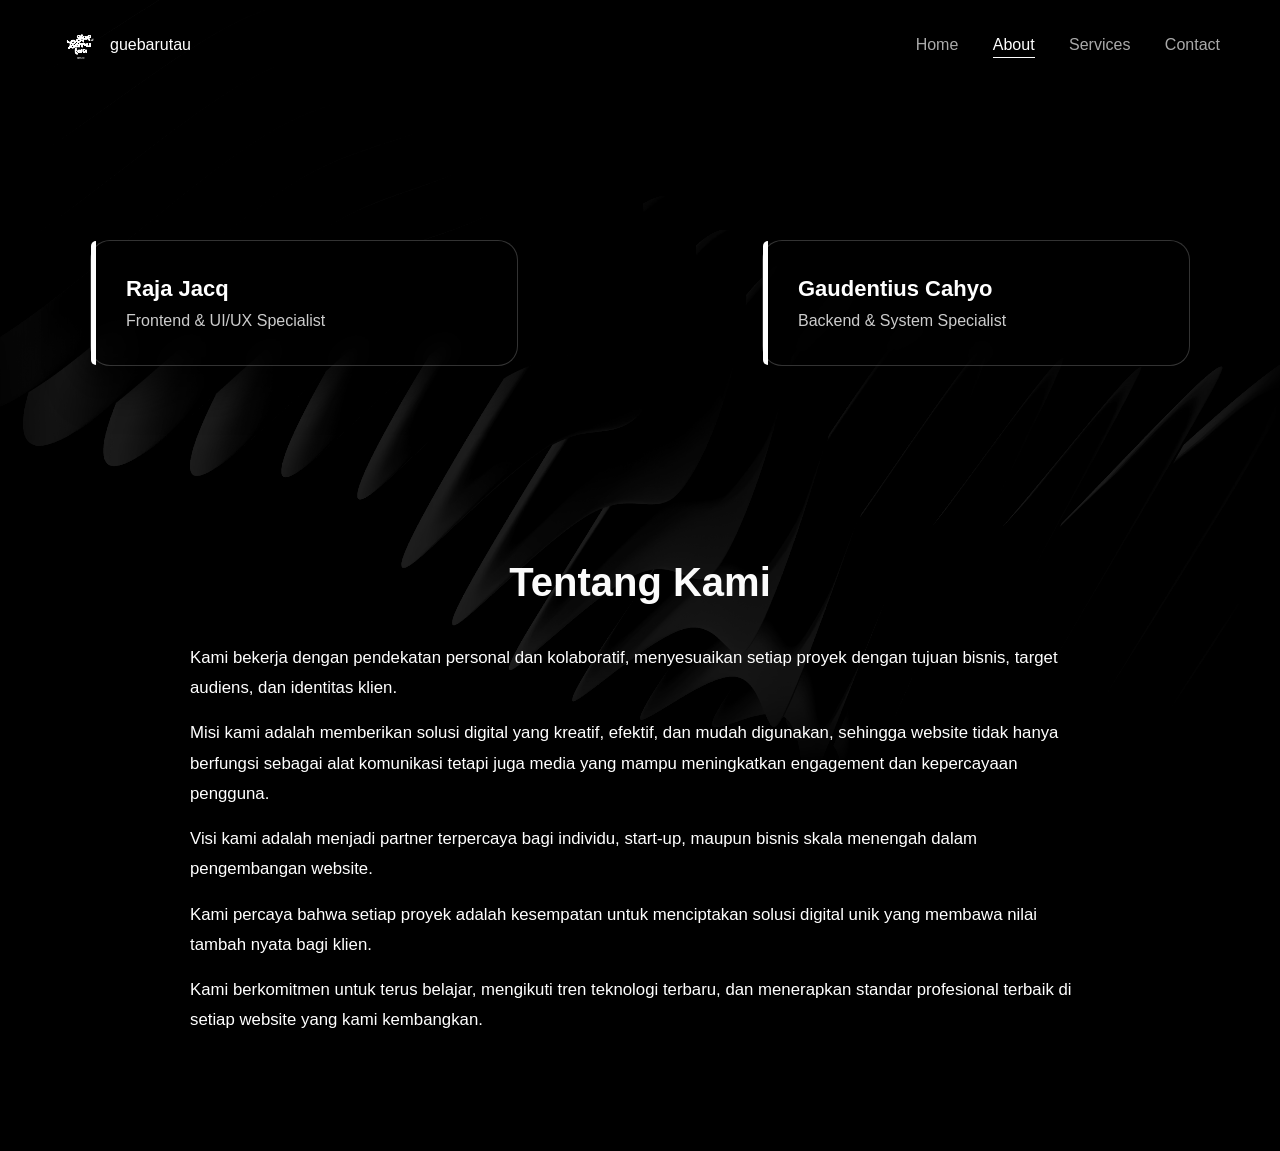
==== about.html @ 9aa13e60 "Add files via upload" ====
<!DOCTYPE html>
<html lang="id">
<head>
  <meta charset="UTF-8">
  <title>About</title>
  <link rel="stylesheet" href="style.css">
</head>
<body>

<!-- BACKGROUND -->
<div class="feature"></div>

<!-- NAVBAR -->
<header class="navbar">
  <div class="logo">
    <img src="logo.jpeg" alt="logo">
    <span>guebarutau</span>
  </div>
  <nav>
    <a href="index.html">Home</a>
    <a href="about.html" class="active">About</a>
    <a href="services.html">Services</a>
    <a href="contact.html">Contact</a>
  </nav>
</header>

<!-- GRID -->
<section class="parent">

  <!-- RAJA -->
  <div class="box div1"
    data-title="Raja Jacq – Frontend & UI/UX"
    data-text="Raja Jacq adalah Spesialis Frontend & UI/UX. Dengan pengalaman bertahun-tahun dalam merancang antarmuka pengguna, Raja memastikan setiap website tidak hanya menarik tetapi juga mudah digunakan di berbagai perangkat.

Dia mengutamakan desain yang responsif, navigasi intuitif, dan pengalaman pengguna yang menyenangkan. Raja percaya bahwa tampilan website yang estetis dapat meningkatkan engagement dan kredibilitas brand.

Selain desain visual, Raja juga memahami prinsip aksesibilitas dan standar web modern sehingga website yang dibangun dapat diakses oleh semua orang.

Raja terbiasa menggunakan teknologi HTML, CSS, JavaScript, dan framework modern untuk membangun website interaktif dan dinamis.">

    <h2>Raja Jacq</h2>
    <p>Frontend & UI/UX Specialist</p>
  </div>

  <!-- GAUDENTIUS -->
  <div class="box div2"
    data-title="Gaudentius Cahyo – Backend & Optimasi"
    data-text="Gaudentius Cahyo adalah Spesialis Backend & Optimasi. Gaudentius memastikan website stabil, cepat, dan aman.

Dengan keahlian dalam integrasi database, manajemen server, dan optimasi performa, dia mampu menghadirkan sistem website yang handal dan efisien.

Setiap proyek backend dirancang untuk mendukung skalabilitas dan kemudahan pengelolaan konten.

Gaudentius juga memahami pentingnya keamanan data dan penerapan praktik terbaik dalam pengembangan website, termasuk enkripsi, autentikasi, dan proteksi terhadap serangan siber.

Dia terbiasa bekerja dengan berbagai bahasa backend dan sistem manajemen database seperti PHP, Laravel, Node.js, MySQL, dan MongoDB.">

    <h2>Gaudentius Cahyo</h2>
    <p>Backend & System Specialist</p>
  </div>

</section>

<!-- PARALLAX ABOUT -->
<section class="about-parallax">
  <div class="about-content">
    <h1>Tentang Kami</h1>

    <p>Kami bekerja dengan pendekatan personal dan kolaboratif, menyesuaikan setiap proyek dengan tujuan bisnis, target audiens, dan identitas klien.</p>

    <p>Misi kami adalah memberikan solusi digital yang kreatif, efektif, dan mudah digunakan, sehingga website tidak hanya berfungsi sebagai alat komunikasi tetapi juga media yang mampu meningkatkan engagement dan kepercayaan pengguna.</p>

    <p>Visi kami adalah menjadi partner terpercaya bagi individu, start-up, maupun bisnis skala menengah dalam pengembangan website.</p>

    <p>Kami percaya bahwa setiap proyek adalah kesempatan untuk menciptakan solusi digital unik yang membawa nilai tambah nyata bagi klien.</p>

    <p>Kami berkomitmen untuk terus belajar, mengikuti tren teknologi terbaru, dan menerapkan standar profesional terbaik di setiap website yang kami kembangkan.</p>
  </div>
</section>

<!-- MODAL (INI YANG TADI KURANG) -->
<div class="modal" id="modal">
  <div class="modal-content">
    <span class="close">&times;</span>
    <h2 id="modal-title"></h2>
    <p id="modal-text"></p>
  </div>
</div>

<!-- SCRIPT -->
<script src="script.js"></script>

</body>
</html>
---- style.css ----
/* RESET */
* {
  margin: 0;
  padding: 0;
  box-sizing: border-box;
  font-family: 'Segoe UI', sans-serif;
}

body {
  background: #000;
  color: #fff;
  overflow-x: hidden;
}

/* ================= BACKGROUND PARALLAX ================= */
.feature {
  position: fixed;
  inset: 0;
  z-index: -2;

  background: url("latar.jpeg") center/140% no-repeat;

  filter: grayscale(100%) contrast(120%) brightness(80%);
  box-shadow: inset 0 -150px 100px rgba(0,0,0,0.9);
}

.feature::after {
  content: '';
  position: absolute;
  inset: 0;
  background: rgba(0,0,0,0.75);
}

/* ================= NAVBAR ================= */
.navbar {
  display: flex;
  justify-content: space-between;
  align-items: center;
  padding: 25px 60px;
}

.logo {
  display: flex;
  align-items: center;
  gap: 10px;
}

.logo img {
  width: 40px;
  filter: grayscale(100%) brightness(200%);
}

nav a {
  margin-left: 30px;
  text-decoration: none;
  color: #aaa;
  position: relative;
}

nav a:hover,
.active {
  color: #fff;
}

nav a::after {
  content: '';
  position: absolute;
  width: 0%;
  height: 1px;
  bottom: -5px;
  left: 0;
  background: #fff;
  transition: 0.3s;
}

nav a:hover::after,
.active::after {
  width: 100%;
}

/* ================= HERO ================= */
.hero {
  display: flex;
  justify-content: space-between;
  align-items: center;
  padding: 100px 80px;
  min-height: 100vh;
}

.hero-left h1 {
  font-size: 60px;
  font-weight: 300;
}

.features {
  margin-top: 30px;
  display: flex;
  gap: 40px;
}

.item p {
  color: #aaa;
  font-size: 14px;
}

.hero button {
  margin-top: 40px;
  padding: 12px 30px;
  border: 1px solid #fff;
  background: transparent;
  color: #fff;
  cursor: pointer;
}

.hero button:hover {
  background: #fff;
  color: #000;
}

/* ================= IMAGE ================= */
.frame {
  padding: 20px;
  border: 1px solid rgba(255,255,255,0.1);
  backdrop-filter: blur(10px);
  background: rgba(255,255,255,0.02);
  border-radius: 20px;
}

.frame img {
  width: 300px;
  filter: grayscale(100%);
}

/* ================= PAGE ================= */
.page {
  padding: 150px 80px;
  max-width: 1000px;
  margin: auto;
  min-height: 100vh;
}

.page h1 {
  font-size: 55px;
  margin-bottom: 20px;
}

.page p {
  color: #aaa;
  line-height: 1.9;
  margin-bottom: 25px;
}

.subjudul {
  font-size: 22px;
  margin-bottom: 40px;
}
/* ================= PARALLAX ABOUT ================= */
.about-parallax {
  background: url('background.jpg') center/cover no-repeat fixed;
  padding: 100px 20px;
}

.about-parallax .about-content {
  max-width: 900px;
  margin: 0 auto;
  line-height: 1.8;
}

.about-parallax h1 {
  font-size: 2.5rem;
  margin-bottom: 25px;
  text-align: center;
  color: #fbfbfb;
}

.about-parallax p {
  font-size: 1.05rem;
  margin-bottom: 15px;
}


/* ================= GRID ABOUT ================= */
.parent {
  display: grid;
  grid-template-columns: repeat(5, 1fr);
  gap: 20px;
  max-width: 1100px;
  margin: 150px auto 80px auto;
}

.box {
  background-color: rgba(20, 20, 20, 0.8);
  padding: 25px;
  border-radius: 12px;
  box-shadow: 0 6px 12px rgba(0,0,0,0.4);
  transition: transform 0.3s ease, box-shadow 0.3s ease;
  cursor: pointer;
}

.box:hover {
  transform: translateY(-5px);
  box-shadow: 0 12px 24px rgba(0,0,0,0.6);
}

.div1 { grid-column: 1 / 3; } /* Raja kiri */
.div2 { grid-column: 4 / 6; } /* Gaudentius kanan */

/* ================= RESPONSIVE ================= */
@media (max-width: 768px) {
  .parent {
    grid-template-columns: 1fr;
    gap: 30px;
    margin-top: 180px;
  }

  .div1, .div2 {
    grid-column: auto;
  }

  .about-parallax h1 {
    font-size: 2rem;
  }

  .about-parallax p {
    font-size: 1rem;
  }
}

/* ================= MODAL ================= */
.modal {
  display: none;
  position: fixed;
  inset: 0;
  background: rgba(0,0,0,0.85);
  backdrop-filter: blur(8px);
  justify-content: center;
  align-items: center;
  z-index: 999;
}

.modal-content {
  background: #111;
  padding: 40px;
  max-width: 600px;
  border-radius: 15px;
  border: 1px solid rgba(255,255,255,0.1);
}

.modal .close {
  position: absolute;
  top: 20px;
  right: 30px;
  font-size: 25px;
  cursor: pointer;
  color: white;
}
/* ================= BOX (FINAL STYLE) ================= */
.box {
  position: relative;
  padding: 35px;
  border-radius: 20px;

  background: rgba(0,0,0,0.5);
  border: 1px solid rgba(255,255,255,0.2);

  backdrop-filter: blur(12px);

  cursor: pointer;
  transition: 0.3s;

  box-shadow: 0 20px 40px rgba(0,0,0,0.7);
}

.box:hover {
  transform: translateY(-10px);
  background: rgba(0,0,0,0.7);
}

.box::before {
  content: "";
  position: absolute;
  left: 0;
  top: 0;
  width: 5px;
  height: 100%;
  background: #fff;
  border-radius: 20px 0 0 20px;
}

.box h2 {
  font-size: 22px;
  font-weight: 700;
  margin-bottom: 10px;
}

.box p {
  color: #ccc;
}

/* ================= CARD ================= */
.cards {
  display: flex;
  gap: 30px;
  margin-top: 40px;
  flex-wrap: wrap;
}

.card {
  flex: 1;
  min-width: 250px;
  padding: 30px;
  border: 1px solid rgba(255,255,255,0.1);
  border-radius: 15px;
  background: rgba(255,255,255,0.02);
}

.card:hover {
  transform: translateY(-10px);
}

/* ================= FORM ================= */
.form {
  display: flex;
  flex-direction: column;
  gap: 15px;
  margin-top: 30px;
}

.form input,
.form textarea {
  padding: 12px;
  background: transparent;
  border: 1px solid rgba(255,255,255,0.2);
  color: #fff;
}

.form button {
  padding: 12px;
  border: 1px solid #fff;
  background: transparent;
  color: #fff;
}

.form button:hover {
  background: #fff;
  color: #000;
}

/* ================= MODAL ================= */
.modal {
  display: none;
  position: fixed;
  inset: 0;
  background: rgba(0,0,0,0.8);
  backdrop-filter: blur(10px);
  justify-content: center;
  align-items: center;
  z-index: 999;
}

.modal-content {
  background: #111;
  padding: 40px;
  max-width: 600px;
  border-radius: 15px;
  border: 1px solid rgba(255,255,255,0.1);
}

.close {
  position: absolute;
  top: 20px;
  right: 30px;
  font-size: 25px;
  cursor: pointer;
}
/* ================= ABOUT TOP CARDS ================= */
.about-top {
  display: flex;
  justify-content: space-between;
  padding: 120px 80px 40px;
  gap: 40px;
  flex-wrap: wrap;
}

.about-card {
  flex: 1;
  min-width: 280px;

  padding: 30px;
  border-radius: 18px;

  background: rgba(0,0,0,0.4);
  border: 1px solid rgba(255,255,255,0.15);

  backdrop-filter: blur(10px);

  transition: 0.3s;
  position: relative;
}

.about-card:hover {
  transform: translateY(-8px);
  background: rgba(0,0,0,0.6);
}

.about-card h3 {
  font-size: 22px;
  margin-bottom: 8px;
}

.about-card p {
  color: #aaa;
  font-size: 14px;
}

/* highlight card (yang kanan di gambar) */
.about-card.highlight {
  border-left: 4px solid #fff;
}

/* ================= ABOUT CENTER ================= */
.about-center {
  text-align: center;
  max-width: 800px;
  margin: 80px auto;
  padding: 40px;
}

.about-center h1 {
  font-size: 48px;
  margin-bottom: 30px;
}

.about-center p {
  color: #bbb;
  line-height: 1.8;
  margin-bottom: 20px;
}

/* ================= CONTACT ================= */
.contact-section {
  min-height: 100vh;
  padding: 120px 40px;
  text-align: center;
}

.contact-section h1 {
  font-size: 50px;
  margin-bottom: 60px;
}

.contact-wrapper {
  display: flex;
  justify-content: center;
  gap: 40px;
  flex-wrap: wrap;
}

/* CARD */
.contact-card {
  width: 320px;
  padding: 40px;
  border-radius: 20px;

  background: rgba(0,0,0,0.5);
  backdrop-filter: blur(12px);

  border: 1px solid rgba(255,255,255,0.15);

  transition: 0.3s;
}

.contact-card:hover {
  transform: translateY(-10px);
  background: rgba(0,0,0,0.7);
}

/* ICON */
.contact-card .icon {
  font-size: 40px;
  margin-bottom: 20px;
}

.contact-card h3 {
  margin-bottom: 10px;
}

.contact-card p {
  color: #aaa;
  font-size: 14px;
  margin-bottom: 20px;
}

/* ================= BUTTON KEREN ================= */
.contact-card button {
  padding: 12px 22px;
  border: none;
  border-radius: 12px;

  background: linear-gradient(135deg, #ffffff, #d1d5db);
  color: #000;

  font-weight: 600;
  letter-spacing: 0.5px;

  cursor: pointer;

  transition: all 0.25s ease;
  box-shadow: 0 10px 25px rgba(0,0,0,0.4);

  position: relative;
  overflow: hidden;
}

.contact-card button:hover {
  transform: translateY(-4px);
  box-shadow: 0 15px 35px rgba(255,255,255,0.15);
  background: linear-gradient(135deg, #f8fafc, #e5e7eb);
}

.contact-card button:active {
  transform: scale(0.96);
}

.contact-card button::before {
  content: "";
  position: absolute;
  top: 0;
  left: -100%;
  width: 100%;
  height: 100%;

  background: linear-gradient(
    120deg,
    transparent,
    rgba(255,255,255,0.6),
    transparent
  );

  transition: 0.5s;
}

.contact-card button:hover::before {
  left: 100%;
}

/* ================= POPUP ================= */
#confirmPopup {
  position: fixed;
  inset: 0;
  display: none;

  background: rgba(0,0,0,0.85);
  backdrop-filter: blur(8px);

  z-index: 99999;
}

#confirmPopup.active {
  display: flex;
  justify-content: center;
  align-items: center;
}

.confirm-box {
  width: 320px;
  padding: 30px;
  border-radius: 15px;

  background: #111;
  border: 1px solid rgba(255,255,255,0.2);

  text-align: center;
}

.confirm-box a,
.confirm-box button {
  display: inline-block;
  margin: 10px;
  padding: 10px 15px;
  border-radius: 5px;
  border: none;
  cursor: pointer;
}

.confirm-box a {
  background: #fff;
  color: #000;
  text-decoration: none;
}

.confirm-box button {
  background: transparent;
  color: #aaa;
}

/* SERVICES */
.services {
  position: relative;
  padding: 100px 80px;
  overflow: hidden;
  border-top: 1px solid rgba(255,255,255,0.05);
}

.services::before {
  content: '';
  position: absolute;
  inset: 0;
  background: radial-gradient(circle at top left, rgba(255,255,255,0.06), transparent 35%),
              radial-gradient(circle at bottom right, rgba(255,255,255,0.04), transparent 30%);
  pointer-events: none;
}

.services-bg {
  position: absolute;
  inset: 0;
  background: linear-gradient(180deg, rgba(255,255,255,0.03), transparent 50%, rgba(255,255,255,0.02));
  transform: translateY(0);
  transition: transform 0.2s ease-out;
  pointer-events: none;
}

.services-content {
  position: relative;
  z-index: 1;
}

.services-intro {
  max-width: 760px;
  margin-bottom: 60px;
}

.services-intro span {
  display: inline-block;
  color: #aaa;
  letter-spacing: 3px;
  text-transform: uppercase;
  font-size: 12px;
  margin-bottom: 18px;
}

.services-intro h2 {
  font-size: 52px;
  line-height: 1.05;
  margin-bottom: 18px;
  font-weight: 300;
}

.services-intro p {
  color: #bbb;
  max-width: 640px;
  line-height: 1.8;
}

.portfolio-grid {
  display: grid;
  grid-template-columns: repeat(2, minmax(0, 1fr));
  gap: 24px;
  margin-bottom: 60px;
}

.portfolio-card {
  display: block;
  background: rgba(255,255,255,0.03);
  border: 1px solid rgba(255,255,255,0.08);
  border-radius: 28px;
  overflow: hidden;
  transition: transform 0.4s ease, border-color 0.4s ease, box-shadow 0.4s ease;
  text-decoration: none;
  color: inherit;
}

.portfolio-card:hover {
  transform: translateY(-8px);
  border-color: rgba(255,255,255,0.18);
  box-shadow: 0 28px 80px rgba(0,0,0,0.25);
}

.portfolio-thumb {
  height: 240px;
  overflow: hidden;
}

.portfolio-thumb img {
  width: 100%;
  height: 100%;
  object-fit: cover;
  filter: grayscale(30%);
  transition: transform 0.6s ease, filter 0.6s ease;
}

.portfolio-card:hover .portfolio-thumb img {
  transform: scale(1.05);
  filter: grayscale(0%);
}

.portfolio-copy {
  padding: 28px;
}

.portfolio-copy h3 {
  font-size: 20px;
  margin-bottom: 12px;
  font-weight: 400;
}

.portfolio-copy p {
  color: #bbb;
  line-height: 1.7;
}

.pricing {
  margin-top: 10px;
}

.pricing-intro h3 {
  font-size: 32px;
  margin-bottom: 12px;
  font-weight: 300;
}

.pricing-intro p {
  color: #aaa;
  max-width: 640px;
  line-height: 1.8;
  margin-bottom: 32px;
}

.pricing-grid {
  display: grid;
  grid-template-columns: repeat(3, minmax(0, 1fr));
  gap: 22px;
}

.pricing-card {
  background: rgba(255,255,255,0.03);
  border: 1px solid rgba(255,255,255,0.08);
  border-radius: 28px;
  padding: 32px;
  transition: transform 0.4s ease, border-color 0.4s ease, box-shadow 0.4s ease;
}

.pricing-card.featured {
  border-color: rgba(255,255,255,0.2);
  box-shadow: 0 32px 80px rgba(0,0,0,0.18);
}

.pricing-card:hover {
  transform: translateY(-6px);
}

.pricing-card span {
  display: inline-block;
  color: #aaa;
  font-size: 13px;
  letter-spacing: 1.5px;
  text-transform: uppercase;
  margin-bottom: 18px;
}

.pricing-card h4 {
  font-size: 34px;
  margin-bottom: 16px;
  font-weight: 300;
}

.pricing-card p {
  color: #bbb;
  line-height: 1.8;
}

.btn-explore {
  display: inline-block;
  padding: 10px 20px;
  background-color: #fffbfb; /* contoh warna */
  color: #000000;
  text-decoration: none;
  border-radius: 5px;
  font-weight: bold;
  
}

.btn-explore:hover {
  background-color: #ffffff;
}
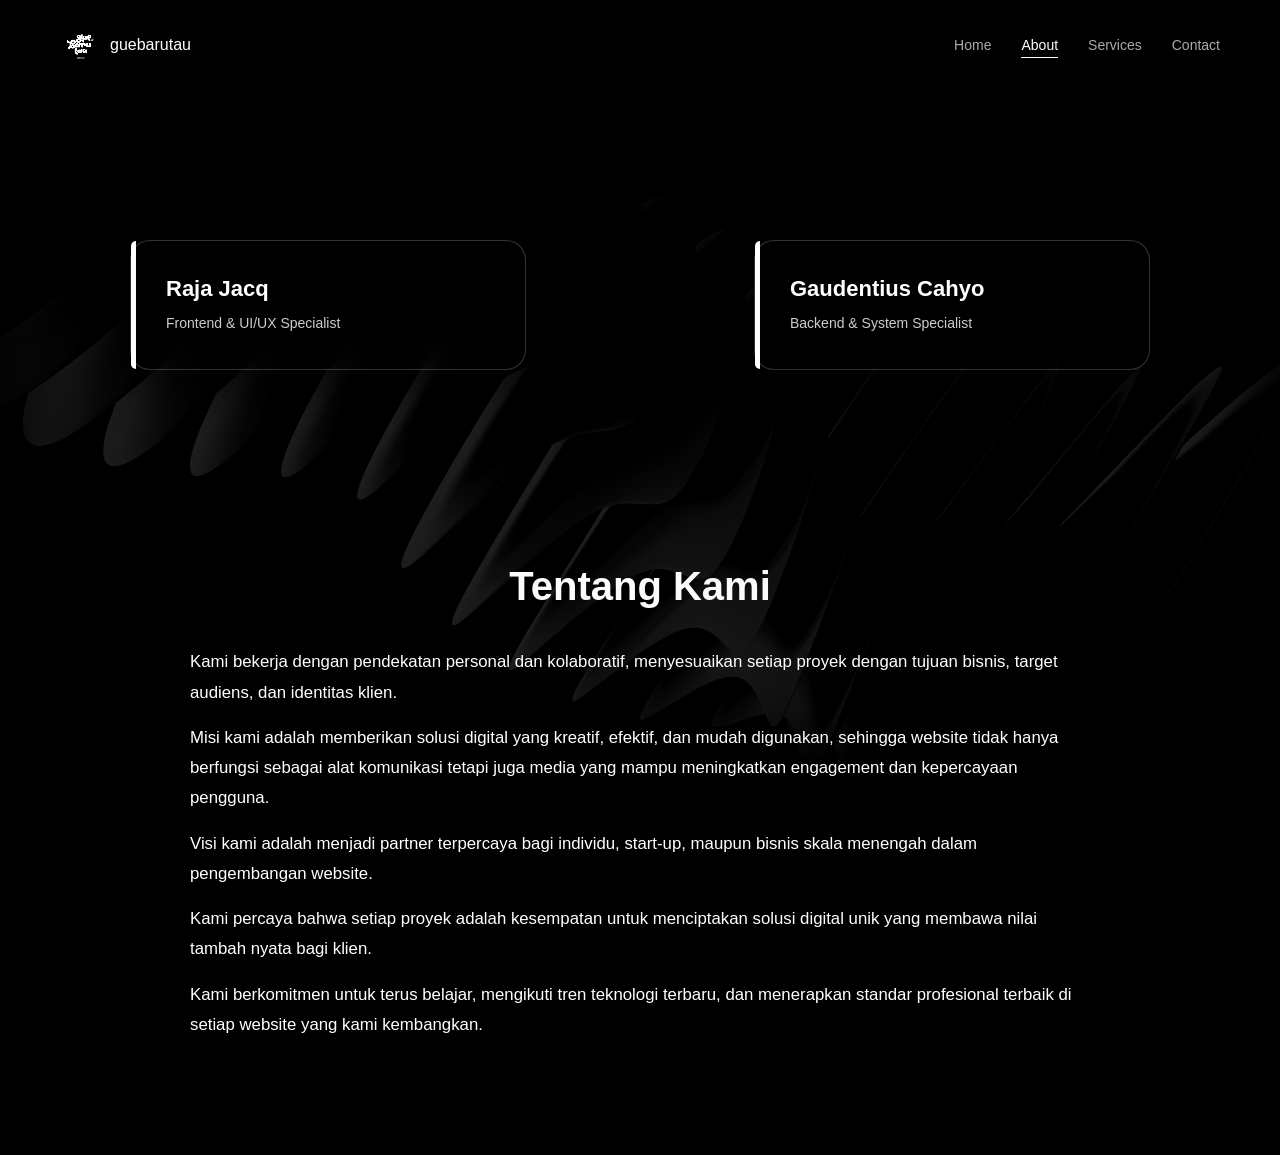
==== commit cf34964c: "Add files via upload" ====
--- a/about.html
+++ b/about.html
@@ -2,6 +2,7 @@
 <html lang="id">
 <head>
   <meta charset="UTF-8">
+  <meta name="viewport" content="width=device-width, initial-scale=1.0">
   <title>About</title>
   <link rel="stylesheet" href="style.css">
 </head>
--- a/style.css
+++ b/style.css
@@ -39,6 +39,18 @@
   padding: 25px 60px;
 }
 
+@media (max-width: 768px) {
+  .navbar {
+    padding: 20px 30px;
+  }
+}
+
+@media (max-width: 480px) {
+  .navbar {
+    padding: 15px 20px;
+  }
+}
+
 .logo {
   display: flex;
   align-items: center;
@@ -48,6 +60,20 @@
 .logo img {
   width: 40px;
   filter: grayscale(100%) brightness(200%);
+}
+
+@media (max-width: 480px) {
+  .logo img {
+    width: 30px;
+  }
+  
+  .logo span {
+    font-size: 14px;
+  }
+}
+
+nav {
+  display: flex;
 }
 
 nav a {
@@ -55,6 +81,21 @@
   text-decoration: none;
   color: #aaa;
   position: relative;
+  font-size: 14px;
+}
+
+@media (max-width: 768px) {
+  nav a {
+    margin-left: 20px;
+    font-size: 13px;
+  }
+}
+
+@media (max-width: 480px) {
+  nav a {
+    margin-left: 12px;
+    font-size: 11px;
+  }
 }
 
 nav a:hover,
@@ -85,11 +126,52 @@
   align-items: center;
   padding: 100px 80px;
   min-height: 100vh;
+  gap: 40px;
 }
 
 .hero-left h1 {
   font-size: 60px;
   font-weight: 300;
+  line-height: 1.2;
+}
+
+@media (max-width: 1024px) {
+  .hero {
+    padding: 80px 60px;
+  }
+  
+  .hero-left h1 {
+    font-size: 48px;
+  }
+}
+
+@media (max-width: 768px) {
+  .hero {
+    flex-direction: column;
+    padding: 60px 40px;
+    min-height: auto;
+    text-align: center;
+  }
+  
+  .hero-left h1 {
+    font-size: 38px;
+  }
+  
+  .hero-right {
+    width: 100%;
+    display: flex;
+    justify-content: center;
+  }
+}
+
+@media (max-width: 480px) {
+  .hero {
+    padding: 40px 20px;
+  }
+  
+  .hero-left h1 {
+    font-size: 28px;
+  }
 }
 
 .features {
@@ -98,9 +180,29 @@
   gap: 40px;
 }
 
+@media (max-width: 768px) {
+  .features {
+    flex-direction: column;
+    gap: 20px;
+    align-items: center;
+  }
+}
+
+@media (max-width: 480px) {
+  .features {
+    gap: 15px;
+  }
+}
+
 .item p {
   color: #aaa;
   font-size: 14px;
+}
+
+@media (max-width: 480px) {
+  .item p {
+    font-size: 12px;
+  }
 }
 
 .hero button {
@@ -110,6 +212,15 @@
   background: transparent;
   color: #fff;
   cursor: pointer;
+  font-size: 14px;
+}
+
+@media (max-width: 480px) {
+  .hero button {
+    padding: 10px 20px;
+    font-size: 12px;
+    margin-top: 30px;
+  }
 }
 
 .hero button:hover {
@@ -129,6 +240,25 @@
 .frame img {
   width: 300px;
   filter: grayscale(100%);
+  max-width: 100%;
+  height: auto;
+}
+
+@media (max-width: 768px) {
+  .frame img {
+    width: 250px;
+  }
+}
+
+@media (max-width: 480px) {
+  .frame {
+    padding: 15px;
+  }
+  
+  .frame img {
+    width: 100%;
+    max-width: 200px;
+  }
 }
 
 /* ================= PAGE ================= */
@@ -139,25 +269,87 @@
   min-height: 100vh;
 }
 
+@media (max-width: 1024px) {
+  .page {
+    padding: 120px 60px;
+  }
+}
+
+@media (max-width: 768px) {
+  .page {
+    padding: 80px 40px;
+  }
+}
+
+@media (max-width: 480px) {
+  .page {
+    padding: 50px 20px;
+  }
+}
+
 .page h1 {
   font-size: 55px;
   margin-bottom: 20px;
+}
+
+@media (max-width: 1024px) {
+  .page h1 {
+    font-size: 45px;
+  }
+}
+
+@media (max-width: 768px) {
+  .page h1 {
+    font-size: 36px;
+  }
+}
+
+@media (max-width: 480px) {
+  .page h1 {
+    font-size: 28px;
+  }
 }
 
 .page p {
   color: #aaa;
   line-height: 1.9;
   margin-bottom: 25px;
+  font-size: 16px;
+}
+
+@media (max-width: 480px) {
+  .page p {
+    font-size: 14px;
+  }
 }
 
 .subjudul {
   font-size: 22px;
   margin-bottom: 40px;
 }
+
+@media (max-width: 480px) {
+  .subjudul {
+    font-size: 18px;
+  }
+}
+
 /* ================= PARALLAX ABOUT ================= */
 .about-parallax {
   background: url('background.jpg') center/cover no-repeat fixed;
   padding: 100px 20px;
+}
+
+@media (max-width: 768px) {
+  .about-parallax {
+    padding: 80px 20px;
+  }
+}
+
+@media (max-width: 480px) {
+  .about-parallax {
+    padding: 60px 15px;
+  }
 }
 
 .about-parallax .about-content {
@@ -173,9 +365,33 @@
   color: #fbfbfb;
 }
 
+@media (max-width: 768px) {
+  .about-parallax h1 {
+    font-size: 2rem;
+  }
+}
+
+@media (max-width: 480px) {
+  .about-parallax h1 {
+    font-size: 1.5rem;
+  }
+}
+
 .about-parallax p {
   font-size: 1.05rem;
   margin-bottom: 15px;
+}
+
+@media (max-width: 768px) {
+  .about-parallax p {
+    font-size: 1rem;
+  }
+}
+
+@media (max-width: 480px) {
+  .about-parallax p {
+    font-size: 0.95rem;
+  }
 }
 
 
@@ -186,43 +402,37 @@
   gap: 20px;
   max-width: 1100px;
   margin: 150px auto 80px auto;
-}
-
-.box {
-  background-color: rgba(20, 20, 20, 0.8);
-  padding: 25px;
-  border-radius: 12px;
-  box-shadow: 0 6px 12px rgba(0,0,0,0.4);
-  transition: transform 0.3s ease, box-shadow 0.3s ease;
-  cursor: pointer;
-}
-
-.box:hover {
-  transform: translateY(-5px);
-  box-shadow: 0 12px 24px rgba(0,0,0,0.6);
+  padding: 0 40px;
 }
 
 .div1 { grid-column: 1 / 3; } /* Raja kiri */
 .div2 { grid-column: 4 / 6; } /* Gaudentius kanan */
 
-/* ================= RESPONSIVE ================= */
+@media (max-width: 1024px) {
+  .parent {
+    margin: 120px auto 60px auto;
+    padding: 0 30px;
+  }
+}
+
 @media (max-width: 768px) {
   .parent {
     grid-template-columns: 1fr;
     gap: 30px;
-    margin-top: 180px;
+    margin: 100px auto 60px auto;
+    padding: 0 20px;
   }
 
   .div1, .div2 {
     grid-column: auto;
   }
-
-  .about-parallax h1 {
-    font-size: 2rem;
-  }
-
-  .about-parallax p {
-    font-size: 1rem;
+}
+
+@media (max-width: 480px) {
+  .parent {
+    margin: 80px auto 50px auto;
+    padding: 0 15px;
+    gap: 20px;
   }
 }
 
@@ -271,6 +481,18 @@
   box-shadow: 0 20px 40px rgba(0,0,0,0.7);
 }
 
+@media (max-width: 768px) {
+  .box {
+    padding: 30px;
+  }
+}
+
+@media (max-width: 480px) {
+  .box {
+    padding: 25px;
+  }
+}
+
 .box:hover {
   transform: translateY(-10px);
   background: rgba(0,0,0,0.7);
@@ -293,8 +515,22 @@
   margin-bottom: 10px;
 }
 
+@media (max-width: 480px) {
+  .box h2 {
+    font-size: 18px;
+  }
+}
+
 .box p {
   color: #ccc;
+  font-size: 14px;
+  line-height: 1.6;
+}
+
+@media (max-width: 480px) {
+  .box p {
+    font-size: 12px;
+  }
 }
 
 /* ================= CARD ================= */
@@ -314,6 +550,24 @@
   background: rgba(255,255,255,0.02);
 }
 
+@media (max-width: 768px) {
+  .card {
+    min-width: 200px;
+    padding: 20px;
+  }
+}
+
+@media (max-width: 480px) {
+  .cards {
+    gap: 15px;
+  }
+  
+  .card {
+    min-width: 100%;
+    padding: 20px;
+  }
+}
+
 .card:hover {
   transform: translateY(-10px);
 }
@@ -332,6 +586,15 @@
   background: transparent;
   border: 1px solid rgba(255,255,255,0.2);
   color: #fff;
+  font-size: 14px;
+}
+
+@media (max-width: 480px) {
+  .form input,
+  .form textarea {
+    padding: 10px;
+    font-size: 13px;
+  }
 }
 
 .form button {
@@ -339,6 +602,15 @@
   border: 1px solid #fff;
   background: transparent;
   color: #fff;
+  cursor: pointer;
+  font-size: 14px;
+}
+
+@media (max-width: 480px) {
+  .form button {
+    padding: 10px;
+    font-size: 12px;
+  }
 }
 
 .form button:hover {
@@ -382,6 +654,27 @@
   flex-wrap: wrap;
 }
 
+@media (max-width: 1024px) {
+  .about-top {
+    padding: 100px 60px 40px;
+    gap: 30px;
+  }
+}
+
+@media (max-width: 768px) {
+  .about-top {
+    padding: 80px 40px 40px;
+    flex-direction: column;
+    gap: 20px;
+  }
+}
+
+@media (max-width: 480px) {
+  .about-top {
+    padding: 60px 20px 40px;
+  }
+}
+
 .about-card {
   flex: 1;
   min-width: 280px;
@@ -398,6 +691,19 @@
   position: relative;
 }
 
+@media (max-width: 768px) {
+  .about-card {
+    min-width: 100%;
+    padding: 25px;
+  }
+}
+
+@media (max-width: 480px) {
+  .about-card {
+    padding: 20px;
+  }
+}
+
 .about-card:hover {
   transform: translateY(-8px);
   background: rgba(0,0,0,0.6);
@@ -408,9 +714,22 @@
   margin-bottom: 8px;
 }
 
+@media (max-width: 480px) {
+  .about-card h3 {
+    font-size: 18px;
+  }
+}
+
 .about-card p {
   color: #aaa;
   font-size: 14px;
+  line-height: 1.6;
+}
+
+@media (max-width: 480px) {
+  .about-card p {
+    font-size: 12px;
+  }
 }
 
 /* highlight card (yang kanan di gambar) */
@@ -426,15 +745,48 @@
   padding: 40px;
 }
 
+@media (max-width: 768px) {
+  .about-center {
+    margin: 60px auto;
+    padding: 30px 20px;
+  }
+}
+
+@media (max-width: 480px) {
+  .about-center {
+    margin: 40px auto;
+    padding: 20px 15px;
+  }
+}
+
 .about-center h1 {
   font-size: 48px;
   margin-bottom: 30px;
+}
+
+@media (max-width: 768px) {
+  .about-center h1 {
+    font-size: 36px;
+  }
+}
+
+@media (max-width: 480px) {
+  .about-center h1 {
+    font-size: 28px;
+  }
 }
 
 .about-center p {
   color: #bbb;
   line-height: 1.8;
   margin-bottom: 20px;
+  font-size: 16px;
+}
+
+@media (max-width: 480px) {
+  .about-center p {
+    font-size: 14px;
+  }
 }
 
 /* ================= CONTACT ================= */
@@ -444,9 +796,48 @@
   text-align: center;
 }
 
+@media (max-width: 1024px) {
+  .contact-section {
+    padding: 100px 40px;
+  }
+}
+
+@media (max-width: 768px) {
+  .contact-section {
+    padding: 80px 30px;
+    min-height: auto;
+  }
+}
+
+@media (max-width: 480px) {
+  .contact-section {
+    padding: 60px 20px;
+  }
+}
+
 .contact-section h1 {
   font-size: 50px;
   margin-bottom: 60px;
+}
+
+@media (max-width: 1024px) {
+  .contact-section h1 {
+    font-size: 40px;
+  }
+}
+
+@media (max-width: 768px) {
+  .contact-section h1 {
+    font-size: 32px;
+    margin-bottom: 40px;
+  }
+}
+
+@media (max-width: 480px) {
+  .contact-section h1 {
+    font-size: 24px;
+    margin-bottom: 30px;
+  }
 }
 
 .contact-wrapper {
@@ -456,6 +847,19 @@
   flex-wrap: wrap;
 }
 
+@media (max-width: 768px) {
+  .contact-wrapper {
+    gap: 30px;
+  }
+}
+
+@media (max-width: 480px) {
+  .contact-wrapper {
+    flex-direction: column;
+    gap: 20px;
+  }
+}
+
 /* CARD */
 .contact-card {
   width: 320px;
@@ -470,6 +874,20 @@
   transition: 0.3s;
 }
 
+@media (max-width: 768px) {
+  .contact-card {
+    width: 280px;
+    padding: 30px;
+  }
+}
+
+@media (max-width: 480px) {
+  .contact-card {
+    width: 100%;
+    padding: 25px;
+  }
+}
+
 .contact-card:hover {
   transform: translateY(-10px);
   background: rgba(0,0,0,0.7);
@@ -481,14 +899,35 @@
   margin-bottom: 20px;
 }
 
+@media (max-width: 480px) {
+  .contact-card .icon {
+    font-size: 36px;
+    margin-bottom: 15px;
+  }
+}
+
 .contact-card h3 {
   margin-bottom: 10px;
+  font-size: 18px;
+}
+
+@media (max-width: 480px) {
+  .contact-card h3 {
+    font-size: 16px;
+  }
 }
 
 .contact-card p {
   color: #aaa;
   font-size: 14px;
   margin-bottom: 20px;
+  line-height: 1.5;
+}
+
+@media (max-width: 480px) {
+  .contact-card p {
+    font-size: 12px;
+  }
 }
 
 /* ================= BUTTON KEREN ================= */
@@ -510,6 +949,14 @@
 
   position: relative;
   overflow: hidden;
+  font-size: 14px;
+}
+
+@media (max-width: 480px) {
+  .contact-card button {
+    padding: 10px 18px;
+    font-size: 12px;
+  }
 }
 
 .contact-card button:hover {
@@ -554,6 +1001,7 @@
   backdrop-filter: blur(8px);
 
   z-index: 99999;
+  padding: 20px;
 }
 
 #confirmPopup.active {
@@ -573,14 +1021,31 @@
   text-align: center;
 }
 
+@media (max-width: 480px) {
+  .confirm-box {
+    width: 90%;
+    padding: 25px;
+  }
+}
+
 .confirm-box a,
 .confirm-box button {
   display: inline-block;
-  margin: 10px;
+  margin: 10px 5px;
   padding: 10px 15px;
   border-radius: 5px;
   border: none;
   cursor: pointer;
+  font-size: 13px;
+}
+
+@media (max-width: 480px) {
+  .confirm-box a,
+  .confirm-box button {
+    padding: 8px 12px;
+    font-size: 12px;
+    margin: 8px 3px;
+  }
 }
 
 .confirm-box a {
@@ -600,6 +1065,24 @@
   padding: 100px 80px;
   overflow: hidden;
   border-top: 1px solid rgba(255,255,255,0.05);
+}
+
+@media (max-width: 1024px) {
+  .services {
+    padding: 80px 60px;
+  }
+}
+
+@media (max-width: 768px) {
+  .services {
+    padding: 60px 40px;
+  }
+}
+
+@media (max-width: 480px) {
+  .services {
+    padding: 40px 20px;
+  }
 }
 
 .services::before {
@@ -630,6 +1113,18 @@
   margin-bottom: 60px;
 }
 
+@media (max-width: 768px) {
+  .services-intro {
+    margin-bottom: 40px;
+  }
+}
+
+@media (max-width: 480px) {
+  .services-intro {
+    margin-bottom: 30px;
+  }
+}
+
 .services-intro span {
   display: inline-block;
   color: #aaa;
@@ -639,6 +1134,13 @@
   margin-bottom: 18px;
 }
 
+@media (max-width: 480px) {
+  .services-intro span {
+    font-size: 10px;
+    letter-spacing: 2px;
+  }
+}
+
 .services-intro h2 {
   font-size: 52px;
   line-height: 1.05;
@@ -646,10 +1148,35 @@
   font-weight: 300;
 }
 
+@media (max-width: 1024px) {
+  .services-intro h2 {
+    font-size: 42px;
+  }
+}
+
+@media (max-width: 768px) {
+  .services-intro h2 {
+    font-size: 32px;
+  }
+}
+
+@media (max-width: 480px) {
+  .services-intro h2 {
+    font-size: 24px;
+  }
+}
+
 .services-intro p {
   color: #bbb;
   max-width: 640px;
   line-height: 1.8;
+  font-size: 16px;
+}
+
+@media (max-width: 480px) {
+  .services-intro p {
+    font-size: 14px;
+  }
 }
 
 .portfolio-grid {
@@ -657,6 +1184,26 @@
   grid-template-columns: repeat(2, minmax(0, 1fr));
   gap: 24px;
   margin-bottom: 60px;
+}
+
+@media (max-width: 1024px) {
+  .portfolio-grid {
+    gap: 20px;
+  }
+}
+
+@media (max-width: 768px) {
+  .portfolio-grid {
+    grid-template-columns: 1fr;
+    gap: 20px;
+    margin-bottom: 40px;
+  }
+}
+
+@media (max-width: 480px) {
+  .portfolio-grid {
+    gap: 15px;
+  }
 }
 
 .portfolio-card {
@@ -670,6 +1217,12 @@
   color: inherit;
 }
 
+@media (max-width: 480px) {
+  .portfolio-card {
+    border-radius: 20px;
+  }
+}
+
 .portfolio-card:hover {
   transform: translateY(-8px);
   border-color: rgba(255,255,255,0.18);
@@ -679,6 +1232,18 @@
 .portfolio-thumb {
   height: 240px;
   overflow: hidden;
+}
+
+@media (max-width: 768px) {
+  .portfolio-thumb {
+    height: 200px;
+  }
+}
+
+@media (max-width: 480px) {
+  .portfolio-thumb {
+    height: 150px;
+  }
 }
 
 .portfolio-thumb img {
@@ -698,15 +1263,40 @@
   padding: 28px;
 }
 
+@media (max-width: 768px) {
+  .portfolio-copy {
+    padding: 22px;
+  }
+}
+
+@media (max-width: 480px) {
+  .portfolio-copy {
+    padding: 18px;
+  }
+}
+
 .portfolio-copy h3 {
   font-size: 20px;
   margin-bottom: 12px;
   font-weight: 400;
 }
 
+@media (max-width: 480px) {
+  .portfolio-copy h3 {
+    font-size: 16px;
+  }
+}
+
 .portfolio-copy p {
   color: #bbb;
   line-height: 1.7;
+  font-size: 14px;
+}
+
+@media (max-width: 480px) {
+  .portfolio-copy p {
+    font-size: 12px;
+  }
 }
 
 .pricing {
@@ -717,6 +1307,24 @@
   font-size: 32px;
   margin-bottom: 12px;
   font-weight: 300;
+}
+
+@media (max-width: 1024px) {
+  .pricing-intro h3 {
+    font-size: 28px;
+  }
+}
+
+@media (max-width: 768px) {
+  .pricing-intro h3 {
+    font-size: 24px;
+  }
+}
+
+@media (max-width: 480px) {
+  .pricing-intro h3 {
+    font-size: 20px;
+  }
 }
 
 .pricing-intro p {
@@ -724,12 +1332,39 @@
   max-width: 640px;
   line-height: 1.8;
   margin-bottom: 32px;
+  font-size: 15px;
+}
+
+@media (max-width: 480px) {
+  .pricing-intro p {
+    font-size: 13px;
+    margin-bottom: 20px;
+  }
 }
 
 .pricing-grid {
   display: grid;
   grid-template-columns: repeat(3, minmax(0, 1fr));
   gap: 22px;
+}
+
+@media (max-width: 1024px) {
+  .pricing-grid {
+    gap: 18px;
+  }
+}
+
+@media (max-width: 768px) {
+  .pricing-grid {
+    grid-template-columns: 1fr;
+    gap: 15px;
+  }
+}
+
+@media (max-width: 480px) {
+  .pricing-grid {
+    gap: 12px;
+  }
 }
 
 .pricing-card {
@@ -738,6 +1373,19 @@
   border-radius: 28px;
   padding: 32px;
   transition: transform 0.4s ease, border-color 0.4s ease, box-shadow 0.4s ease;
+}
+
+@media (max-width: 768px) {
+  .pricing-card {
+    padding: 25px;
+    border-radius: 20px;
+  }
+}
+
+@media (max-width: 480px) {
+  .pricing-card {
+    padding: 20px;
+  }
 }
 
 .pricing-card.featured {
@@ -758,15 +1406,49 @@
   margin-bottom: 18px;
 }
 
+@media (max-width: 480px) {
+  .pricing-card span {
+    font-size: 11px;
+    letter-spacing: 1px;
+    margin-bottom: 12px;
+  }
+}
+
 .pricing-card h4 {
   font-size: 34px;
   margin-bottom: 16px;
   font-weight: 300;
 }
 
+@media (max-width: 1024px) {
+  .pricing-card h4 {
+    font-size: 28px;
+  }
+}
+
+@media (max-width: 768px) {
+  .pricing-card h4 {
+    font-size: 24px;
+  }
+}
+
+@media (max-width: 480px) {
+  .pricing-card h4 {
+    font-size: 20px;
+    margin-bottom: 12px;
+  }
+}
+
 .pricing-card p {
   color: #bbb;
   line-height: 1.8;
+  font-size: 14px;
+}
+
+@media (max-width: 480px) {
+  .pricing-card p {
+    font-size: 12px;
+  }
 }
 
 .btn-explore {
@@ -777,7 +1459,15 @@
   text-decoration: none;
   border-radius: 5px;
   font-weight: bold;
-  
+  font-size: 14px;
+  margin-top: 20px;
+}
+
+@media (max-width: 480px) {
+  .btn-explore {
+    padding: 8px 15px;
+    font-size: 12px;
+  }
 }
 
 .btn-explore:hover {
